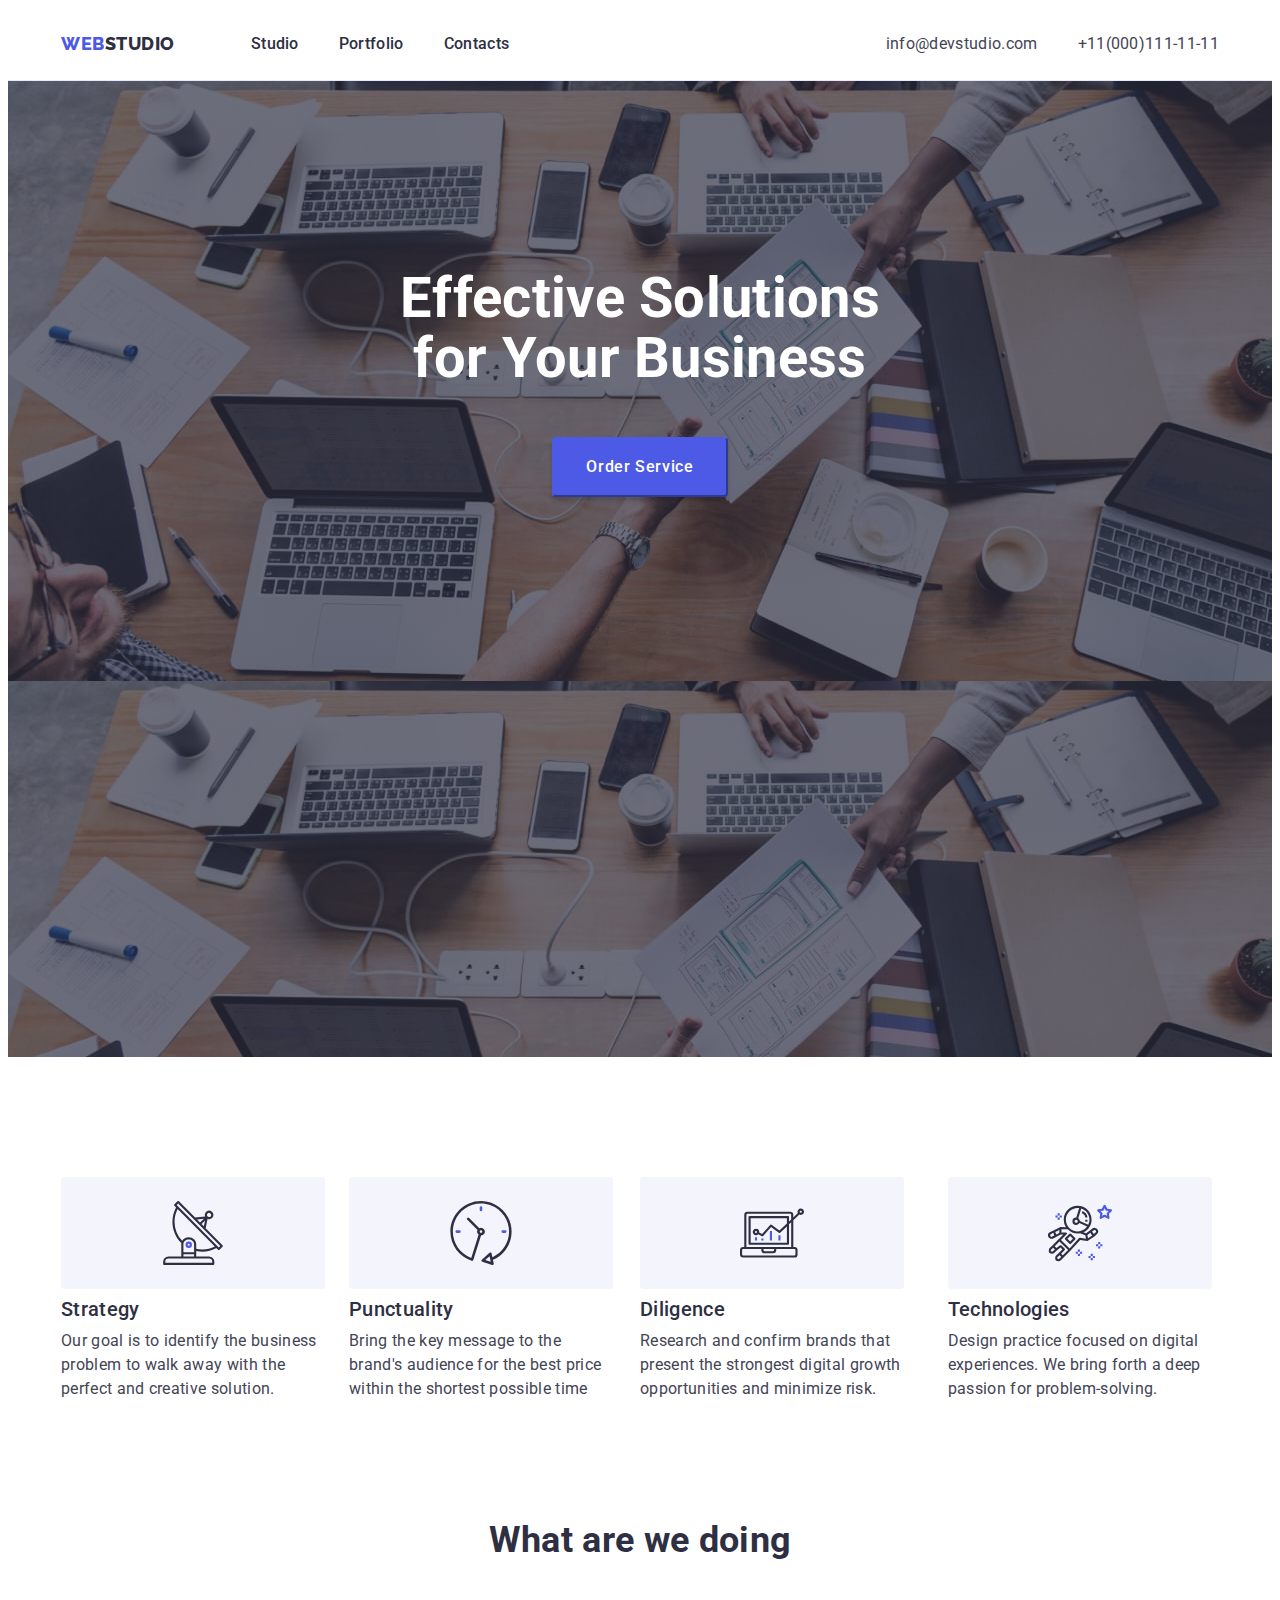
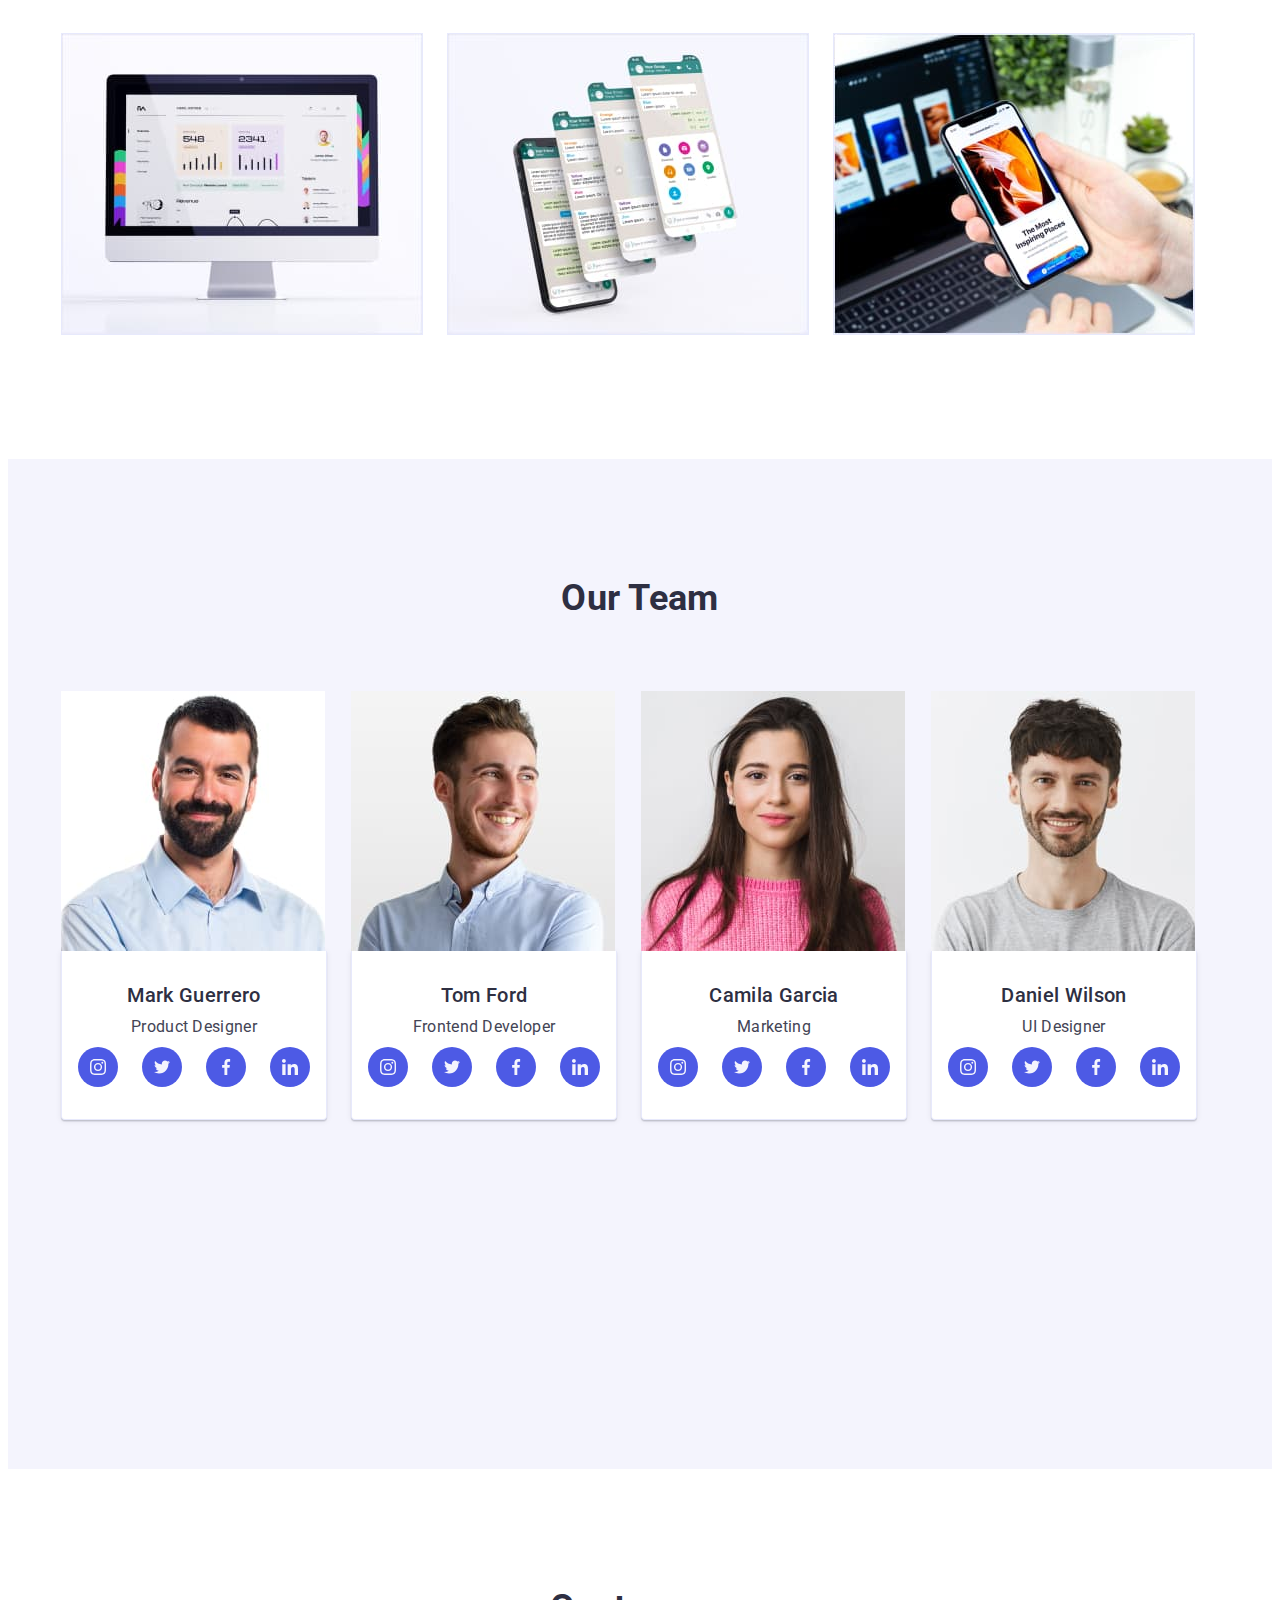
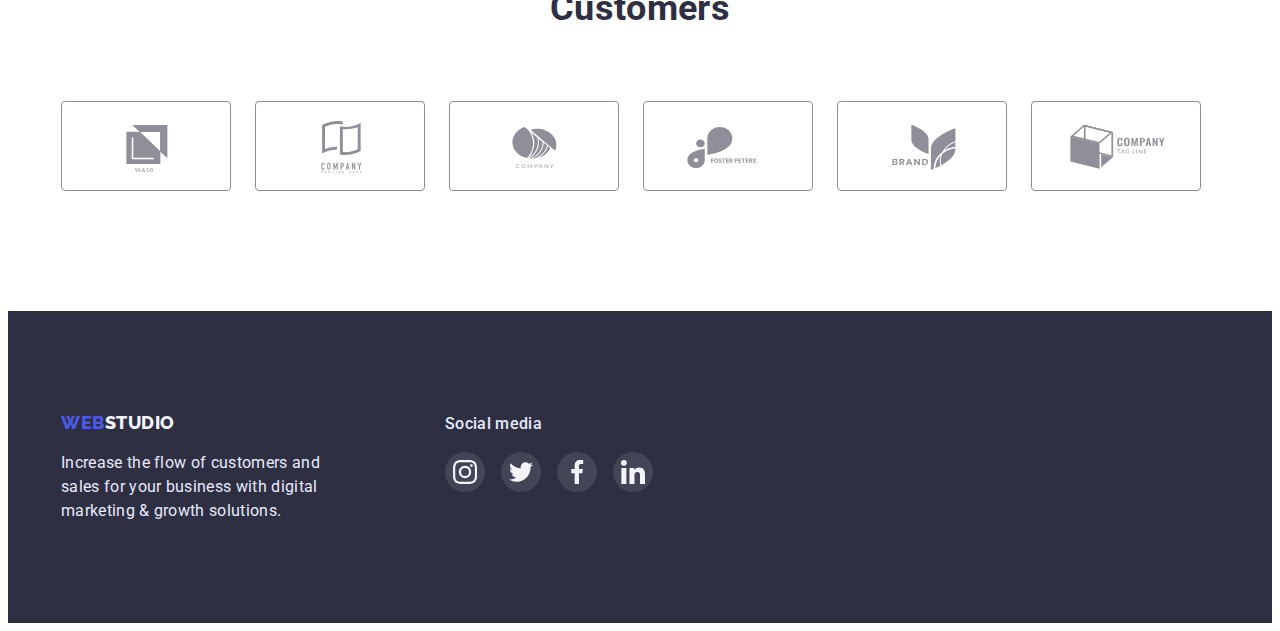
==== index.html @ 5744e608 "Initial commit" ====
<!DOCTYPE html>
<html lang="en">

<head>
    <meta charset="UTF-8">
    <meta http-equiv="X-UA-Compatible" content="IE=edge">
    <meta name="viewport" content="width=device-width, initial-scale=1.0">
    <title>Studio</title>
    <link
        href="https://fonts.googleapis.com/css2?family=Raleway:wght@800&family=Roboto:wght@400;500;700;900&display=swap"
        rel="stylesheet">
    <link rel="stylesheet" href="https://cdnjs.cloudflare.com/ajax/libs/modern-normalize/1.1.0/modern-normalize.min.css"
        integrity="sha512-wpPYUAdjBVSE4KJnH1VR1HeZfpl1ub8YT/NKx4PuQ5NmX2tKuGu6U/JRp5y+Y8XG2tV+wKQpNHVUX03MfMFn9Q=="
        crossorigin="anonymous" referrerpolicy="no-referrer">
    <link rel="stylesheet" href="./css/styles.css">
</head>

<body>
    <header class="page-header">
        <div class="menu-nav container">
            <nav class="navigation">
                <a href="./index.html" class="logo"> web<span class="logo-studio">studio</span>
                </a>
                <ul class="navigation-list list">
                    <li class="item"><a href="./index.html" class="navigation-link">Studio</a></li>
                    <li class="item"><a href="./portfolio.html" class="navigation-link">Portfolio</a></li>
                    <li class="item"><a href="" class="navigation-link">Contacts</a></li>
                </ul>
            </nav>
            <address class="contacts">
                <ul class="contacts-list list">
                    <li class="item">
                        <a href="mailto:info@devstudio.com" class="contacts-link">info@devstudio.com</a>
                    </li>
                    <li class="item">
                        <a href="tel:+11(000)111-11-11" class="contacts-link">+11(000)111-11-11</a>
                    </li>
                </ul>
            </address>
        </div>
    </header>
    <main>
        <section class="hero section section-no-padding">
            <div class="overlya">
                <div class="container">
                    <h1 class="hero-title">Effective Solutions for Your Business</h1>
                    <button type="button" class="hero-button">Order Service</button>
                </div>
            </div>
        </section>
        <section class="slogan section section-no-padding">
            <div class="container">
                <ul class="slogan-list list">
                    <li class="item ">
                        <div class="icon">
                            <svg class="icon-decoration">
                                <use href="./images/split.svg#icon-antenna"></use>
                            </svg>
                        </div>
                        <h3 class="slogan-list-title">Strategy</h3>
                        <p class="slogan-text">
                            Our goal is to identify the business problem to walk away with the
                            perfect and creative solution.
                        </p>
                    </li>
                    <li class="item">
                        <div class="icon">
                            <svg class="icon-decoration">
                                <use href="./images/split.svg#icon-clock"></use>
                            </svg>
                        </div>
                        <h3 class="slogan-list-title">Punctuality</h3>
                        <p class="slogan-text">
                            Bring the key message to the brand's audience for the best price
                            within the shortest possible time
                        </p>
                    </li>
                    <li class="item">
                        <div class="icon">
                            <svg class="icon-decoration">
                                <use href="./images/split.svg#icon-diagram"></use>
                            </svg>
                        </div>
                        <h3 class="slogan-list-title">Diligence</h3>
                        <p class="slogan-text">
                            Research and confirm brands that present the strongest digital
                            growth opportunities and minimize risk.
                        </p>
                    </li>
                    <li class="item">
                        <div class="icon">
                            <svg class="icon-decoration">
                                <use href="./images/split.svg#icon-astronaut"></use>
                            </svg>
                        </div>
                        <h3 class=" slogan-list-title">Technologies</h3>
                        <p class="slogan-text">
                            Design practice focused on digital experiences. We bring forth a
                            deep passion for problem-solving.
                        </p>
                    </li>
                </ul>
            </div>
        </section>
        <section class="works section section-no-padding">
            <div class="container">
                <h2 class="works-title">What are we doing</h2>
                <ul class="works-list list">
                    <li class="item">
                        <img src="./images/our-works-1.jpg" width="360" height="300" alt="This is our works">
                    </li>
                    <li class="item">
                        <img src="./images/our-works-2.jpg" width="360" height="300" alt="This is our works">
                    </li>
                    <li class="item">
                        <img src="./images/our-works-3.jpg" width="360" height="300" alt="This is our works">
                    </li>
                </ul>
            </div>
        </section>
        <section class="team section">
            <div class="container">
                <h2 class="team-title">Our Team</h2>
                <ul class="team-list list">
                    <li class="item">
                        <img src="./images/our-team-product-designer.jpg" width="264" height="260"
                            alt="Product Designer out team">
                        <div class="team-decoration">
                            <h3 class="team-list-title">Mark Guerrero</h3>
                            <p class="team-list-text">Product Designer</p>
                            <ul class="team-massenger list">
                                <li class="item">
                                    <a class="massendger-link" href="">
                                        <svg class="icon-massendger">
                                            <use href="./images/split.svg#icon-instagram"></use>
                                        </svg>
                                    </a>
                                </li>
                                <li class="item">
                                    <a class="massendger-link" href="">
                                        <svg class="icon-massendger">
                                            <use href="./images/split.svg#icon-twitter"></use>
                                        </svg>
                                    </a>
                                </li>
                                <li class="item">
                                    <a class="massendger-link" href="">
                                        <svg class="icon-massendger">
                                            <use href="./images/split.svg#icon-facebook"></use>
                                        </svg>
                                    </a>
                                </li>
                                <li class="item">
                                    <a class="massendger-link" href="">
                                        <svg class="icon-massendger">
                                            <use href="./images/split.svg#icon-linkedin">
                                            </use>
                                        </svg>
                                    </a>
                                </li>
                            </ul>
                        </div>
                    </li>
                    <li class="item">
                        <img src="./images/our-team-front-developer.jpg" width="264" height="260"
                            alt="Frontend Developer out team">
                        <div class="team-decoration">
                            <h3 class="team-list-title">Tom Ford</h3>
                            <p class="team-list-text">Frontend Developer</p>
                            <ul class="team-massenger list">
                                <li class="item">
                                    <a class="massendger-link" href="">
                                        <svg class="icon-massendger">
                                            <use href="./images/split.svg#icon-instagram"></use>
                                        </svg>
                                    </a>
                                </li>
                                <li class="item">
                                    <a class="massendger-link" href="">
                                        <svg class="icon-massendger">
                                            <use href="./images/split.svg#icon-twitter"></use>
                                        </svg>
                                    </a>
                                </li>
                                <li class="item">
                                    <a class="massendger-link" href="">
                                        <svg class="icon-massendger">
                                            <use href="./images/split.svg#icon-facebook"></use>
                                        </svg>
                                    </a>
                                </li>
                                <li class="item">
                                    <a class="massendger-link" href="">
                                        <svg class="icon-massendger">
                                            <use href="./images/split.svg#icon-linkedin">
                                            </use>
                                        </svg>
                                    </a>
                                </li>
                            </ul>
                        </div>
                    </li>
                    <li class="item">
                        <img src="./images/our-team-marketing.jpg" width="264" height="260" alt="Marketing out team">
                        <div class="team-decoration">
                            <h3 class="team-list-title">Camila Garcia</h3>
                            <p class="team-list-text">Marketing</p>
                            <ul class="team-massenger list">
                                <li class="item">
                                    <a class="massendger-link" href="">
                                        <svg class="icon-massendger">
                                            <use href="./images/split.svg#icon-instagram"></use>
                                        </svg>
                                    </a>
                                </li>
                                <li class="item">
                                    <a class="massendger-link" href="">
                                        <svg class="icon-massendger">
                                            <use href="./images/split.svg#icon-twitter"></use>
                                        </svg>
                                    </a>
                                </li>
                                <li class="item">
                                    <a class="massendger-link" href="">
                                        <svg class="icon-massendger">
                                            <use href="./images/split.svg#icon-facebook"></use>
                                        </svg>
                                    </a>
                                </li>
                                <li class="item">
                                    <a class="massendger-link" href="">
                                        <svg class="icon-massendger">
                                            <use href="./images/split.svg#icon-linkedin">
                                            </use>
                                        </svg>
                                    </a>
                                </li>
                            </ul>
                        </div>
                    </li>
                    <li class="item">
                        <img src="./images/our-team-designer.jpg" width="264" height="260" alt="UI Designer out team">
                        <div class="team-decoration">
                            <h3 class="team-list-title">Daniel Wilson</h3>
                            <p class="team-list-text">UI Designer</p>
                            <ul class="team-massenger list">
                                <li class="item">
                                    <a class="massendger-link" href="">
                                        <svg class="icon-massendger">
                                            <use href="./images/split.svg#icon-instagram"></use>
                                        </svg>
                                    </a>
                                </li>
                                <li class="item">
                                    <a class="massendger-link" href="">
                                        <svg class="icon-massendger">
                                            <use href="./images/split.svg#icon-twitter"></use>
                                        </svg>
                                    </a>
                                </li>
                                <li class="item">
                                    <a class="massendger-link" href="">
                                        <svg class="icon-massendger">
                                            <use href="./images/split.svg#icon-facebook"></use>
                                        </svg>
                                    </a>
                                </li>
                                <li class="item">
                                    <a class="massendger-link" href="">
                                        <svg class="icon-massendger">
                                            <use href="./images/split.svg#icon-linkedin">
                                            </use>
                                        </svg>
                                    </a>
                                </li>
                            </ul>
                        </div>
                    </li>
                </ul>
            </div>
        </section>
        <section class="customers section">
            <div class="container">
                <h2 class="customers-title">Customers</h2>
                <ul class="customers-list list">
                    <li class="item">
                        <a class="customer-link" href="">
                            <svg class="customers-decoration">
                                <use href="./images/split.svg#icon-customer1">
                                </use>
                            </svg>
                        </a>
                    </li>
                    <li class="item">
                        <a class="customer-link" href="">
                            <svg class="customers-decoration">
                                <use href="./images/split.svg#icon-customer2">
                                </use>
                            </svg>
                        </a>
                    </li>
                    <li class="item">
                        <a class="customer-link" href="">
                            <svg class="customers-decoration">
                                <use href="./images/split.svg#icon-customer3">
                                </use>
                            </svg>
                        </a>
                    </li>
                    <li class="item">
                        <a class="customer-link" href="">
                            <svg class="customers-decoration">
                                <use href="./images/split.svg#icon-customer4">
                                </use>
                            </svg>
                        </a>
                    </li>
                    <li class="item">
                        <a class="customer-link" href="">
                            <svg class="customers-decoration">
                                <use href="./images/split.svg#icon-customer5">
                                </use>
                            </svg>
                        </a>
                    </li>
                    <li class="item">
                        <a class="customer-link" href="">
                            <svg class="customers-decoration">
                                <use href="./images/split.svg#icon-customer6">
                                </use>
                            </svg>
                        </a>
                    </li>
                </ul>
            </div>
        </section>
    </main>
    <footer class="about">
        <div class="container footer-decoration">
            <div>
                <a href="./index.html" class="logo">web<span class="logo-studio-footer">studio</span>
                </a>
                <p class="about-text">
                    Increase the flow of customers and sales for your business with
                    digital marketing & growth solutions.
                </p>
            </div>
            <div class="massehger-footer">
                <p class="social">Social media</p>
                <ul class="media-footer list">
                    <li class="item">
                        <a class="massendger-link-footer" href="">
                            <svg class="icon-massendger-footer">
                                <use href="./images/split.svg#icon-instagram"></use>
                            </svg>
                        </a>
                    </li>
                    <li class="item">
                        <a class="massendger-link-footer" href="">
                            <svg class="icon-massendger-footer">
                                <use href="./images/split.svg#icon-twitter"></use>
                            </svg>
                        </a>
                    </li>
                    <li class="item">
                        <a class="massendger-link-footer" href="">
                            <svg class="icon-massendger-footer">
                                <use href="./images/split.svg#icon-facebook"></use>
                            </svg>
                        </a>
                    </li>
                    <li class="item">
                        <a class="massendger-link-footer" href="">
                            <svg class="icon-massendger-footer">
                                <use href="./images/split.svg#icon-linkedin"></use>
                            </svg>
                        </a>
                    </li>
                </ul>
            </div>
        </div>
    </footer>

</body>

</html>
---- css/styles.css ----
:root {
    --primary-text-color: #434455;
    --secondary-text-color: #2E2F42;
    --background-color: #ffffff;
    --change-color-link: #4D5AE5;
    --change-color-button: #404BBF;
    --secondary-background-color: #F4F4FD;
    --third-text-color: #E7E9FC;
    --light-slate: #8E8F99;
    --green-color: #31D0AA;
}

body {
    color: var(--primary-text-color);
    background-color: var(--background-color);
    font-family: 'Roboto', sans-serif;
    letter-spacing: 0.02em;
}

h1,
h2,
h3 {
    margin: 0px;
    padding: 0px;
}

.list {
    list-style-type: none;
    padding: 0;
    margin: 0;
}

.section {
    padding-top: 120px;
    padding-bottom: 120px;
}

.section-no-padding {
    padding-top: 0px;
}

.especialy-padding {
    padding-top: 96px;
}

.container {
    margin-left: auto;
    margin-right: auto;
    width: 1158px;
    padding-left: 15px;
    padding-right: 15px;
    /* outline: 3px solid tomato; */
}

/* Хедер */
.menu-nav {
    display: flex;
    align-items: center;
    padding-top: 24px;
    padding-bottom: 24px;
}

.page-header {
    border-bottom: 1px solid var(--third-text-color);
}

/* Навигация */
.navigation {
    display: flex;
}

.navigation-link {
    color: var(--secondary-text-color);
    font-weight: 500;
    font-size: 16px;
    line-height: 1.5;
    text-decoration: none;
    padding-top: 15px;
    padding-bottom: 15px;
}

.navigation-link:hover,
.navigation-link:focus {
    color: var(--change-color-link);
}

.navigation-list {
    display: flex;
    margin-left: 76px;
}

.navigation-list .item:not(:last-child) {
    margin-right: 40px;
}

/* Контакты навигации */
.contacts {
    margin-left: auto;
}

.contacts-list {
    display: flex;
}

.contacts-list .item:not(:first-child) {
    margin-left: 40px;
}

.contacts-link {
    color: var(--primary-text-color);
    font-size: 16px;
    line-height: 1.5;
    text-decoration: none;
    font-style: normal;
}

.contacts-link:hover,
.contacts-link:focus {
    color: var(--change-color-link);
}

/* Секция hero */

.hero-title {
    margin-bottom: 48px;
    margin-left: auto;
    margin-right: auto;
    color: var(--background-color);
    font-size: 56px;
    line-height: 1.07;
    text-align: center;
    width: 494px;
}

.hero-button {
    border-color: var(--change-color-link);
    display: block;
    margin-left: auto;
    margin-right: auto;
    background-color: var(--change-color-link);
    color: var(--background-color);
    cursor: pointer;
    font-size: 16px;
    line-height: 1.5;
    font-family: 'Roboto', sans-serif;
    font-weight: 500;
    letter-spacing: 0.04em;
    border-radius: 4px;
    box-shadow: 0px 4px 4px rgba(0, 0, 0, 0.15);
    padding: 16px 32px;
}

.hero-button:hover,
.hero-button:focus {
    background-color: var(--change-color-button);
    border-color: var(--change-color-button);
}

.overlya {
    background-color: var(--secondary-text-color);
    padding-top: 188px;
    padding-bottom: 188px;
    max-width: 1440px;
    height: 600px;
    margin-left: auto;
    margin-right: auto;
    background-image: linear-gradient(rgba(46, 47, 66, 0.7),
            rgba(46, 47, 66, 0.7)),
        url("../images/background-hero.jpg")
}

/* Секция слоган */
.slogan-list-title {
    color: var(--secondary-text-color);
    font-weight: 500;
    font-size: 20px;
    line-height: 1.2;
    margin-top: 0px;
    margin-bottom: 8px;
}

.slogan-text {
    font-size: 16px;
    line-height: 1.5;
    margin: 0px;
}

.slogan-list {
    display: flex;
    column-gap: 24px;
}

.icon {
    display: flex;
    justify-content: center;
    align-items: center;
    background-color: var(--secondary-background-color);
    margin-bottom: 8px;
    border-radius: 4px;
    width: 264px;
    height: 112px;
   }

.icon-decoration {
    width: 64px;
    height: 64px;
}

/* Секция примеры работ */
.works-list {
    display: flex;
    column-gap: 24px;
}

.works-title {
    color: var(--secondary-text-color);
    font-size: 36px;
    line-height: 1.11;
    text-align: center;
    margin-top: 0px;
    margin-bottom: 72px;
}

.works-list>.item>img {
    border: 1px solid var(--third-text-color);
}

/* Секция наша команда */

.team {
    margin-right: auto;
    margin-left: auto;
    padding-top: 120px;
    background-color: var(--secondary-background-color);
    max-width: 1440px;
    height: 770px;
}

.team-list {
    display: flex;
    column-gap: 24px;
}

.team-title {
    color: var(--secondary-text-color);
    font-size: 36px;
    line-height: 1.11;
    text-align: center;
    margin-top: 0px;
    margin-bottom: 72px;
}

.team-list-title {
    color: var(--secondary-text-color);
    font-weight: 500;
    font-size: 20px;
    line-height: 1.2;
    margin-bottom: 8px;
    text-align: center;
}

.team-list-text {
    font-size: 16px;
    line-height: 1.5;
    margin-top: 0px;
    margin-bottom: 8px;
    text-align: center;
}

.team-massenger {
    display: flex;
    column-gap: 24px;
    justify-content: center;
    align-items: center;
}

.massendger-link {
    display: flex;
    justify-content: center;
    align-items: center;
    width: 40px;
    height: 40px;
    border-radius: 50%;
    background-color: var(--change-color-link); 
}

.massendger-link:hover,
.massendger-link:focus {
    background-color: var(--change-color-button);
}

.icon-massendger {
    width: 16px;
    height: 16px;
}

.team-decoration {
    border-left: 1px solid var(--third-text-color);
    border-right: 1px solid var(--third-text-color);
    border-bottom: 1px solid var(--third-text-color);
    box-shadow: 0px 1px 6px rgba(46, 47, 66, 0.08), 0px 1px 1px rgba(46, 47, 66, 0.16), 0px 2px 1px rgba(46, 47, 66, 0.08);
    border-radius: 0px 0px 4px 4px;
    background-color: var(--background-color);
    padding: 32px 0px;
    width: 264px;
}

.team-list>.item>img {
    display: block;
    max-width: 100%;
    height: auto;
}

/* Секция Клиенты */
.customers-list {
    display: flex;
    column-gap: 24px;
}

.customer-link {
    display: flex;
    justify-content: center;
    align-items: center;
    width: 168px;
    height: 88px;
    border: 1px solid var(--light-slate);
    border-radius: 4px;
    fill: var(--light-slate);
}

.customer-link:hover,
.customer-link:focus {
    border-color: var(--change-color-button);
    fill: var(--change-color-button);
}

.customers-decoration {
    width: 104px;
    height: 56px;
}

.customers-title {
    color: var(--secondary-text-color);
    font-size: 36px;
    line-height: 1.11;
    text-align: center;
    margin-top: 0px;
    margin-bottom: 72px;
}

/* Подвал */
.about {
    background-color: var(--secondary-text-color);
    padding-top: 100px;
    padding-bottom: 100px;
    padding-left: auto;
}

.about-text {
    color: var(--third-text-color);
    font-size: 16px;
    line-height: 1.5;
    margin-top: 16px;
    margin-bottom: 0px;
    margin-right: auto;
    width: 264px;
}

.footer-decoration {
    display: flex;
    align-items: baseline;
}

.massehger-footer {
    margin-left: 120px;
}

.media-footer {
    display: flex;
    column-gap: 16px;

}

.social {
    margin-bottom: 16px;
    margin-top: 0px;
    font-weight: 500;
    line-height: 1.5;
    color: var(--third-text-color);
    font-size: 16px;
}

.massendger-link-footer {
    display: flex;
    justify-content: center;
    align-items: center;
    width: 40px;
    height: 40px;
    border-radius: 50%;
    background-color: var(--primary-text-color);
}

.massendger-link-footer:hover,
.massendger-link-footer:focus {
    background-color: var(--green-color);
}

.icon-massendger-footer {
    width: 24px;
    height: 24px;
}

/* Портфолио-примеры работ */
.examples-list {
    display: flex;
    flex-wrap: wrap;
    column-gap: 24px;
    row-gap: 48px;
}

.examples-list img {
    display: block;
    max-width: 100%;
    height: auto;
}

.examples-list>.item {
    flex-basis: calc((100% - 48px) / 3);
}

.decoration-text {
    border-left: 1px solid var(--third-text-color);
    border-right: 1px solid var(--third-text-color);
    border-bottom: 1px solid var(--third-text-color);
    padding-top: 32px;
    padding-left: 16px;
    padding-bottom: 32px;
}

.examples-link {
    display: block;
    text-decoration: none;
    color: var(--primary-text-color);
}

.examples-link:hover {
       box-shadow: 0px 1px 6px rgba(46, 47, 66, 0.08), 0px 1px 1px rgba(46, 47, 66, 0.16), 0px 2px 1px rgba(46, 47, 66, 0.08);

}

.examples-title {
    color: var(--secondary-text-color);
    font-weight: 500;
    font-size: 20px;
    margin-bottom: 8px;
    line-height: 1.2;
}

.examples-text {
    font-size: 16px;
    line-height: 1.5;
    margin-top: 0px;
    margin-bottom: 0px;
    margin-right: 0px;
}



/* Кнопки (портфолио) */
.portfolio-list {
    display: flex;
    justify-content: center;
    margin-bottom: 72px;
    column-gap: 24px;
}

.portfolio-button {
    background-color: var(--third-text-color);
    color: var(--change-color-link);
    cursor: pointer;
    font-weight: 500;
    font-size: 16px;
    line-height: 1.5;
    font-family: 'Roboto', sans-serif;
    text-align: center;
    letter-spacing: 0.04em;
    border-radius: 4px;
    padding: 12px 24px;
    border-color: var(--third-text-color);
    border: 1px;
}

.portfolio-button:hover,
.portfolio-button:focus {
    background-color: var(--change-color-button);
    color: var(--background-color);
    box-shadow: 0px 4px 4px rgba(0, 0, 0, 0.25), 0px 2px 1px rgba(0, 0, 0, 0.08), 0px 2px 2px rgba(0, 0, 0, 0.12);
}

/* Логотип */
.logo {
    font-family: 'Raleway', sans-serif;
    font-weight: 800;
    font-size: 18px;
    line-height: 1.33;
    text-transform: uppercase;
    text-decoration: none;
    color: var(--change-color-link);
    letter-spacing: 0.03em
}

.logo-studio {
    color: var(--secondary-text-color);
}

.logo-studio-footer {
    color: var(--secondary-background-color);
}
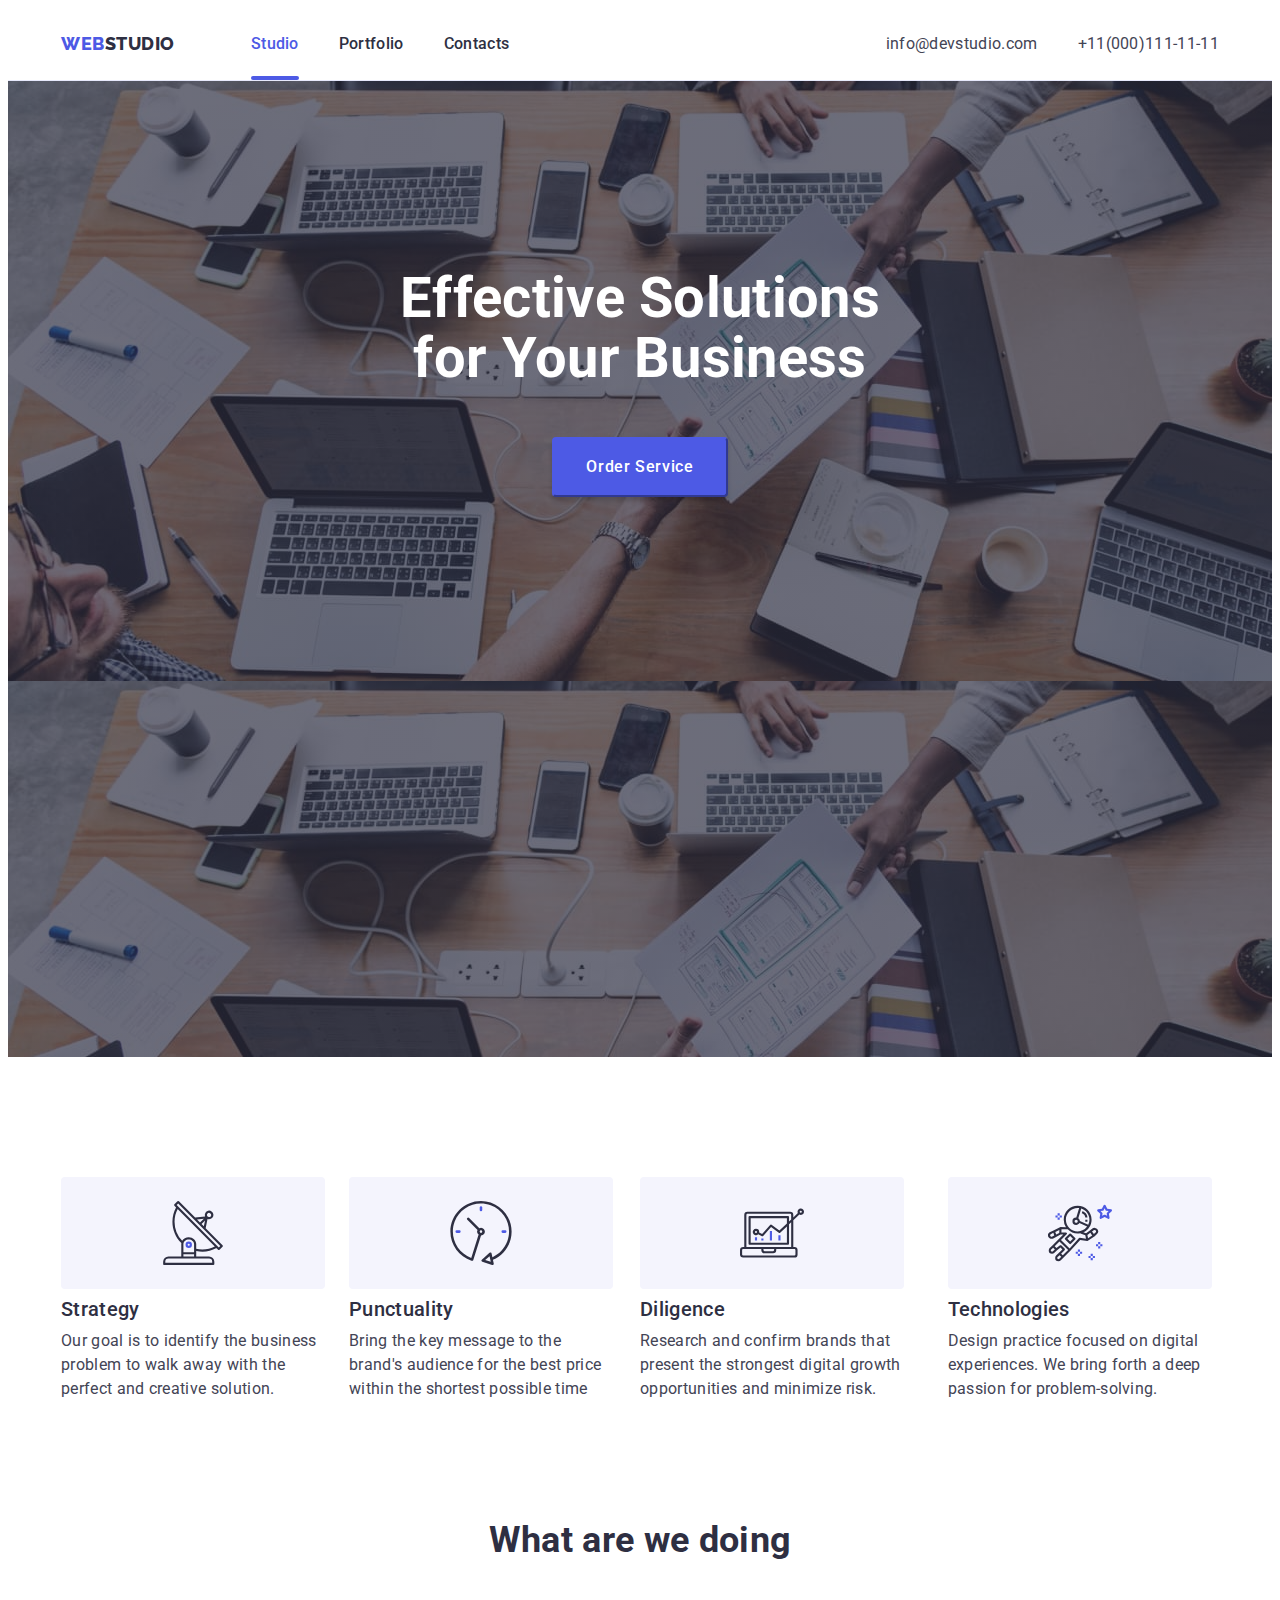
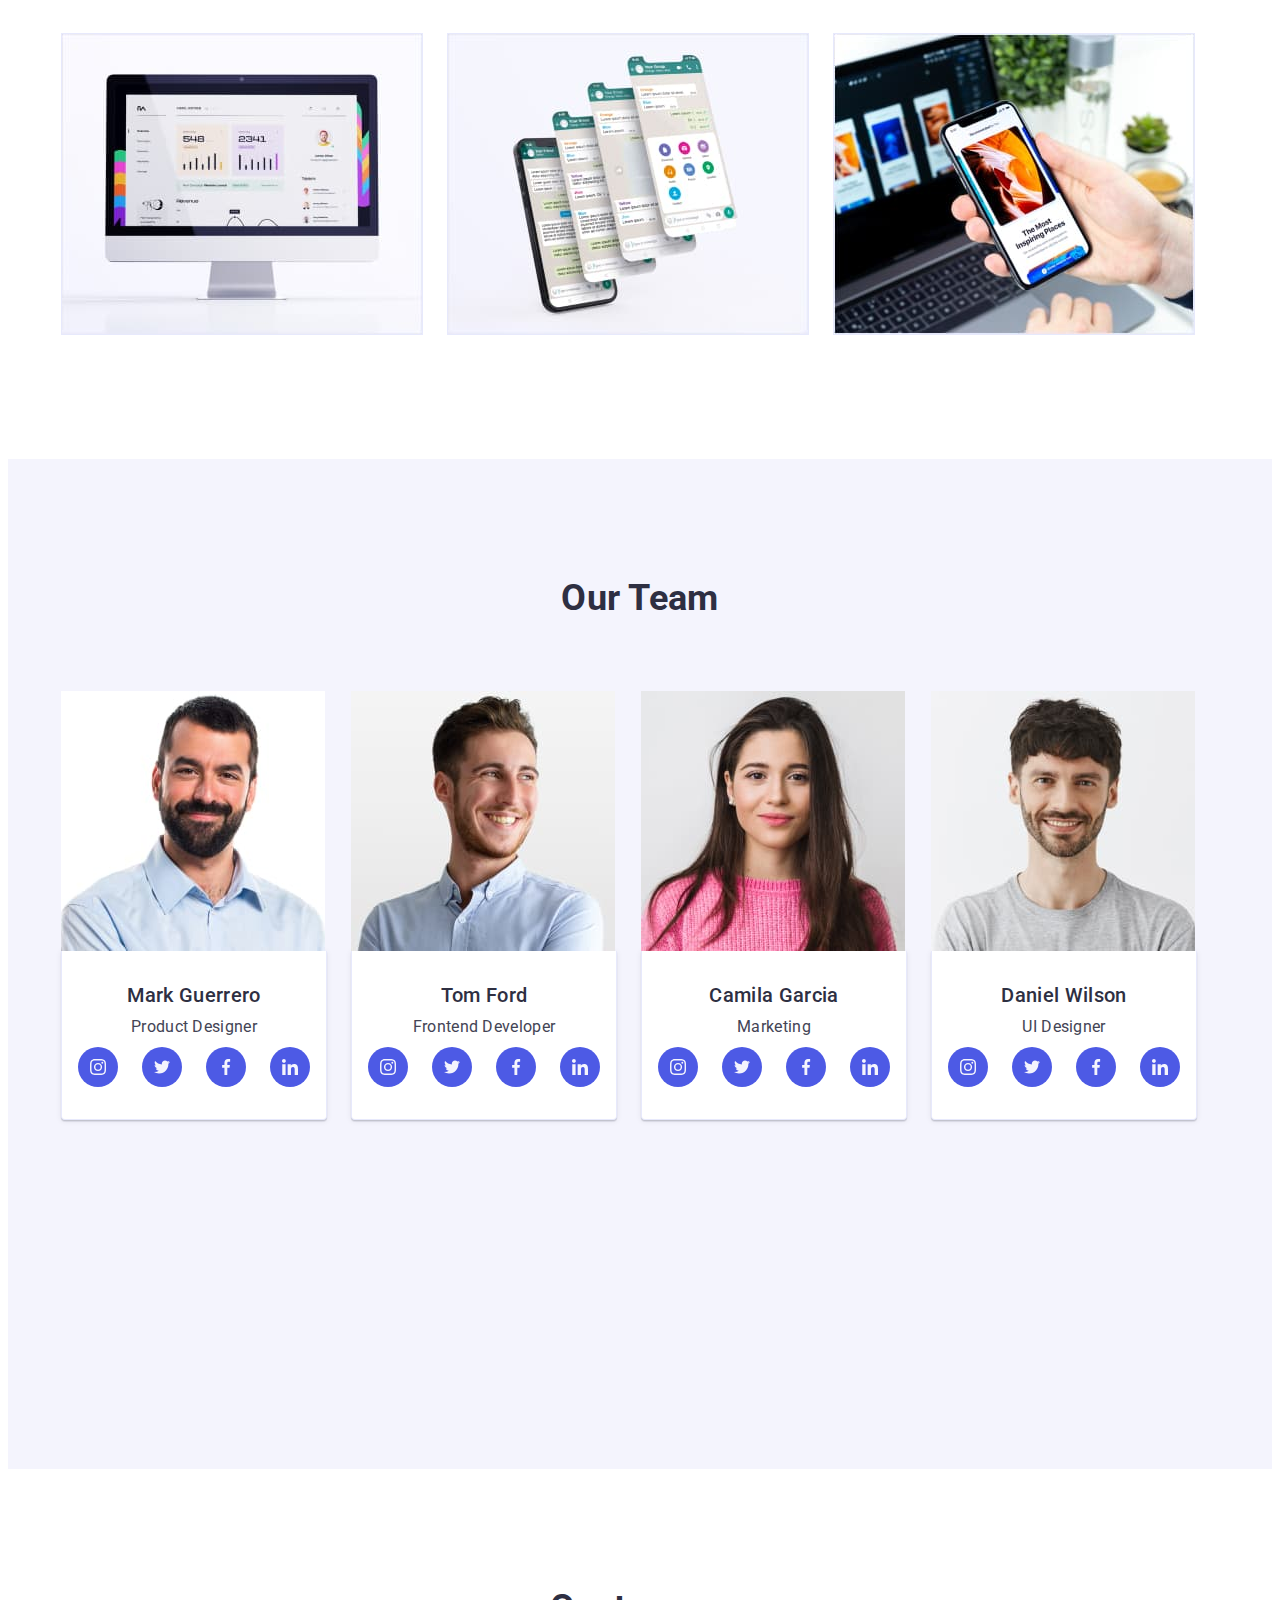
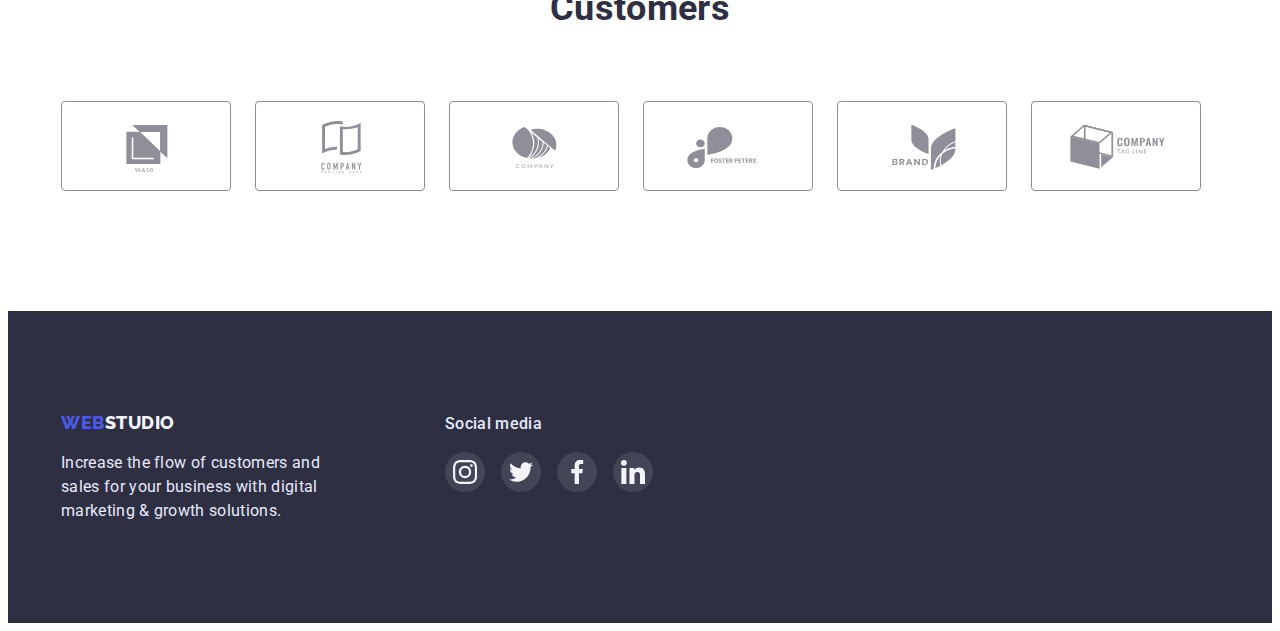
==== commit 382a4a19: "Оверлей для портфолио + кнопка на модалке" ====
--- a/index.html
+++ b/index.html
@@ -22,7 +22,7 @@
                 <a href="./index.html" class="logo"> web<span class="logo-studio">studio</span>
                 </a>
                 <ul class="navigation-list list">
-                    <li class="item"><a href="./index.html" class="navigation-link">Studio</a></li>
+                    <li class="item"><a href="./index.html" class="navigation-link active">Studio</a></li>
                     <li class="item"><a href="./portfolio.html" class="navigation-link">Portfolio</a></li>
                     <li class="item"><a href="" class="navigation-link">Contacts</a></li>
                 </ul>
@@ -44,7 +44,7 @@
             <div class="overlya">
                 <div class="container">
                     <h1 class="hero-title">Effective Solutions for Your Business</h1>
-                    <button type="button" class="hero-button">Order Service</button>
+                    <button data-modal-open type="button" class="hero-button">Order Service</button>
                 </div>
             </div>
         </section>
@@ -381,6 +381,16 @@
         </div>
     </footer>
 
+    <div class="backdrop is-hidden" data-modal>
+        <div class="modal">
+            <button class="btn" data-modal-close>
+                <svg width="8px" height="8px">
+                    <use href="./images/split.svg#close"></use>
+                </svg>
+            </button>
+        </div>
+    </div>
+    <script src="./js/modal.js"></script>
 </body>
 
 </html>--- a/css/styles.css
+++ b/css/styles.css
@@ -69,14 +69,20 @@
     display: flex;
 }
 
+
 .navigation-link {
+    position: relative;
     color: var(--secondary-text-color);
     font-weight: 500;
     font-size: 16px;
     line-height: 1.5;
     text-decoration: none;
-    padding-top: 15px;
-    padding-bottom: 15px;
+    padding-top: 27px;
+    padding-bottom: 27px;
+
+    transition-property: color;
+    transition-duration: 250ms;
+    transition-timing-function: cubic-bezier(0.4, 0, 0.2, 1);
 }
 
 .navigation-link:hover,
@@ -84,6 +90,21 @@
     color: var(--change-color-link);
 }
 
+.navigation-link.active::after {
+    content: '';
+    position: absolute;
+    bottom: 0px;
+    display: block;
+    width: 100%;
+    height: 4px;
+    border-radius: 4px;
+    background-color: var(--change-color-link);
+}
+
+.active {
+    color: var(--change-color-link);
+}
+
 .navigation-list {
     display: flex;
     margin-left: 76px;
@@ -112,6 +133,10 @@
     line-height: 1.5;
     text-decoration: none;
     font-style: normal;
+
+    transition-property: color;
+    transition-duration: 250ms;
+    transition-timing-function: cubic-bezier(0.4, 0, 0.2, 1);
 }
 
 .contacts-link:hover,
@@ -148,6 +173,10 @@
     border-radius: 4px;
     box-shadow: 0px 4px 4px rgba(0, 0, 0, 0.15);
     padding: 16px 32px;
+
+    transition-property: background-color, border-color;
+    transition-duration: 250ms;
+    transition-timing-function: cubic-bezier(0.4, 0, 0.2, 1);
 }
 
 .hero-button:hover,
@@ -199,7 +228,7 @@
     border-radius: 4px;
     width: 264px;
     height: 112px;
-   }
+}
 
 .icon-decoration {
     width: 64px;
@@ -281,7 +310,11 @@
     width: 40px;
     height: 40px;
     border-radius: 50%;
-    background-color: var(--change-color-link); 
+    background-color: var(--change-color-link);
+
+    transition-property: background-color;
+    transition-duration: 250ms;
+    transition-timing-function: cubic-bezier(0.4, 0, 0.2, 1);
 }
 
 .massendger-link:hover,
@@ -326,6 +359,10 @@
     border: 1px solid var(--light-slate);
     border-radius: 4px;
     fill: var(--light-slate);
+
+    transition-property: border-color, fill;
+    transition-duration: 250ms;
+    transition-timing-function: cubic-bezier(0.4, 0, 0.2, 1);
 }
 
 .customer-link:hover,
@@ -398,6 +435,10 @@
     height: 40px;
     border-radius: 50%;
     background-color: var(--primary-text-color);
+
+    transition-property: background-color;
+    transition-duration: 250ms;
+    transition-timing-function: cubic-bezier(0.4, 0, 0.2, 1);
 }
 
 .massendger-link-footer:hover,
@@ -441,11 +482,47 @@
     display: block;
     text-decoration: none;
     color: var(--primary-text-color);
-}
-
-.examples-link:hover {
-       box-shadow: 0px 1px 6px rgba(46, 47, 66, 0.08), 0px 1px 1px rgba(46, 47, 66, 0.16), 0px 2px 1px rgba(46, 47, 66, 0.08);
-
+
+    transition-property: box-shadow;
+    transition-duration: 250ms;
+    transition-timing-function: cubic-bezier(0.4, 0, 0.2, 1);
+    /* transition: background-color 250ms cubic-bezier(0.4, 0, 0.2, 1) 1000ms; */
+}
+
+.examples-link:hover,
+.examples-link:focus {
+    box-shadow: 0px 1px 6px rgba(46, 47, 66, 0.08), 0px 1px 1px rgba(46, 47, 66, 0.16), 0px 2px 1px rgba(46, 47, 66, 0.08);
+}
+
+.examples-thumb {
+    position: relative;
+    overflow: hidden;
+}
+
+.overlay-thumb {
+    position: absolute;
+    top: 0;
+    left: 0;
+    width: 100%;
+    height: 100%;
+    background-color: rgba(77, 90, 229, 0.95);
+    color: #ffffff;
+    font-size: 16px;
+    letter-spacing: 1.5;
+    padding-left: 32px;
+    padding-right: 32px;
+    padding-top: 40px;
+    margin: 0;
+    overflow: auto;
+    transform: translate(0, 100%);
+    transition-property: transform;
+    transition-duration: 250ms;
+    transition-timing-function: cubic-bezier(0.4, 0, 0.2, 1);
+}
+
+.examples-link:hover .overlay-thumb,
+.examples-link:focus .overlay-thumb {
+    transform: translate(0,0);
 }
 
 .examples-title {
@@ -463,8 +540,6 @@
     margin-bottom: 0px;
     margin-right: 0px;
 }
-
-
 
 /* Кнопки (портфолио) */
 .portfolio-list {
@@ -488,6 +563,10 @@
     padding: 12px 24px;
     border-color: var(--third-text-color);
     border: 1px;
+
+    transition-property: background-color, color, box-shadow;
+    transition-duration: 250ms;
+    transition-timing-function: cubic-bezier(0.4, 0, 0.2, 1);
 }
 
 .portfolio-button:hover,
@@ -516,3 +595,55 @@
 .logo-studio-footer {
     color: var(--secondary-background-color);
 }
+
+/* Модальное окно */
+.backdrop {
+    position: fixed;
+    display: flex;
+    top: 0px;
+    right: 0px;
+    width: 100%;
+    height: 100%;
+    background-color: rgba(46, 47, 66, 0.4);
+
+    transition-property: opacity;
+    transition-duration: 250ms;
+    transition-timing-function: cubic-bezier(0.4, 0, 0.2, 1);
+}
+
+.backdrop.is-hidden {
+    opacity: 0;
+    pointer-events: none;
+}
+
+.backdrop.is-hidden .modal {
+    transform: translate(-50%, -50%) scale(0.7)
+}
+
+.modal {
+    position: absolute;
+    top: 50%;
+    left: 50%;
+    transform: translate(-50%, -50%) scale(1);
+    transition-property: transform;
+    transition-duration: 250ms;
+    transition-timing-function: cubic-bezier(0.4, 0, 0.2, 1);
+    width: 408px;
+    height: 576px;
+    background-color: var(--background-color);
+}
+
+.btn {
+    display: flex;
+    position: absolute;
+    width: 24px;
+    height: 24px;
+    top: 24px;
+    right: 24px;
+    border-radius: 50%;
+    background: #E7E9FC;
+    border: 1px solid rgba(0, 0, 0, 0.1);
+    cursor: pointer;
+    justify-content: center;
+    align-items: center;
+ }